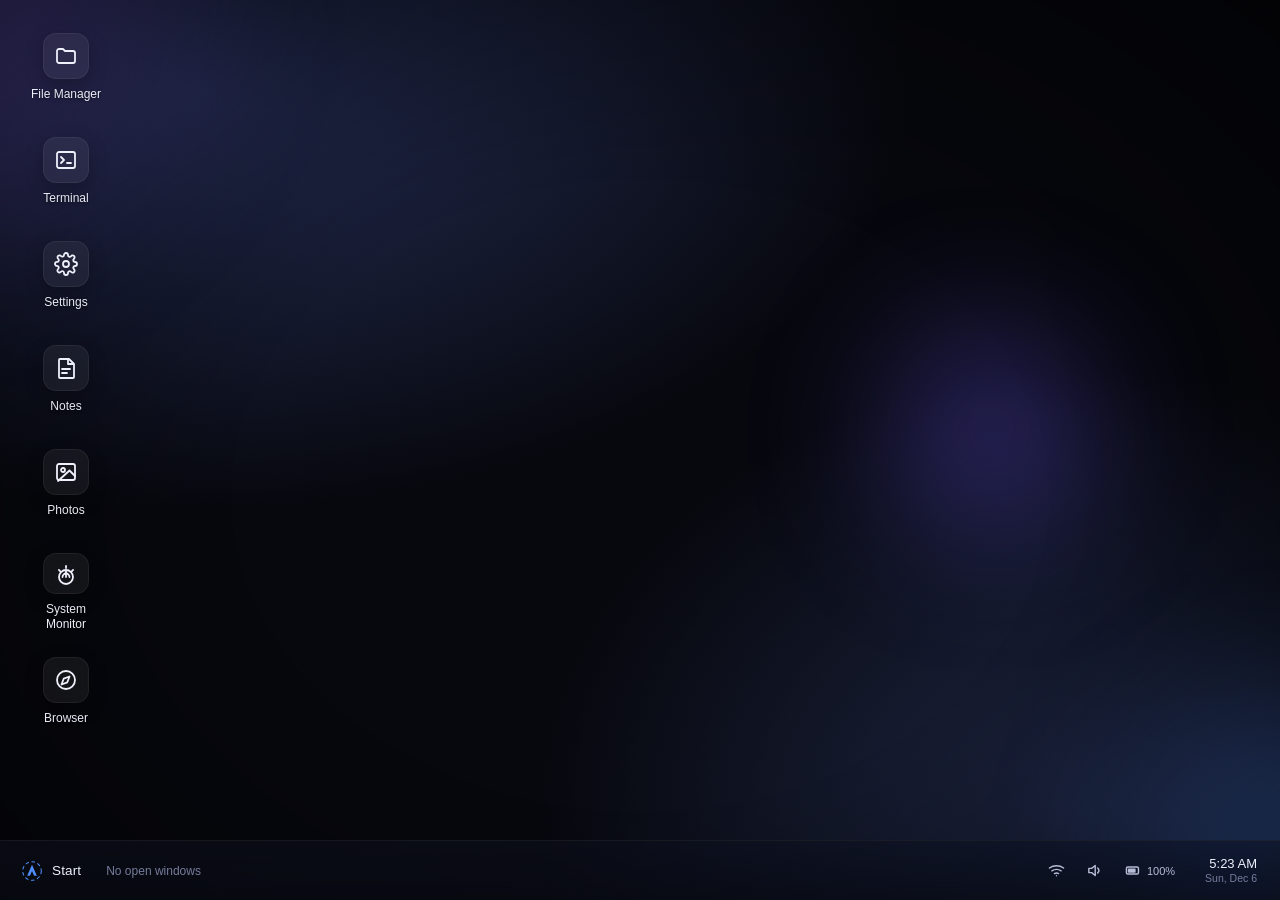
==== index.html @ 853c4dfd "Hoping to put it on git" ====
<!DOCTYPE html>
<html lang="en">
<head>
<meta charset="UTF-8" />
<meta name="viewport" content="width=device-width, initial-scale=1.0, maximum-scale=1, user-scalable=no" />
<title>Aether OS</title>
<link rel="stylesheet" href="style.css" />
</head>
<body>

  <!-- BOOT -->
  <div id="boot-screen" aria-hidden="true">
    <svg class="boot-mark" viewBox="0 0 64 64" fill="none">
      <defs>
        <linearGradient id="bootGrad" x1="0" y1="0" x2="64" y2="64">
          <stop offset="0" stop-color="#4f8dff"/>
          <stop offset="1" stop-color="#8b6bff"/>
        </linearGradient>
      </defs>
      <circle class="boot-ring" cx="32" cy="32" r="27" stroke="url(#bootGrad)" stroke-width="2" stroke-dasharray="8 10" stroke-linecap="round"/>
      <path d="M32 14 L46 46 L38 46 L32 32 L26 46 L18 46 Z" fill="url(#bootGrad)"/>
    </svg>
    <div class="boot-word">Aether OS</div>
    <div class="boot-bar"></div>
  </div>

  <!-- DESKTOP -->
  <main id="desktop" tabindex="-1">
    <div id="wallpaper">
      <div class="wp-layer">
        <div class="orb orb-1"></div>
        <div class="orb orb-2"></div>
        <div class="orb orb-3"></div>
      </div>
      <div class="grain"></div>
      <div class="vignette"></div>
    </div>

    <div id="icons-layer"></div>
    <div id="select-box"></div>
  </main>

  <div id="scrim"></div>

  <!-- CONTEXT MENUS -->
  <div id="menu-desktop" class="context-menu glass-panel" hidden role="menu"></div>
  <div id="menu-icon" class="context-menu glass-panel" hidden role="menu"></div>

  <!-- ABOUT PANEL -->
  <div id="about-panel" class="glass-panel" role="dialog" aria-label="About Aether OS">
    <svg class="about-mark" viewBox="0 0 64 64" fill="none">
      <defs>
        <linearGradient id="aboutGrad" x1="0" y1="0" x2="64" y2="64">
          <stop offset="0" stop-color="#4f8dff"/><stop offset="1" stop-color="#8b6bff"/>
        </linearGradient>
      </defs>
      <circle cx="32" cy="32" r="27" stroke="url(#aboutGrad)" stroke-width="2" stroke-dasharray="8 10" stroke-linecap="round"/>
      <path d="M32 14 L46 46 L38 46 L32 32 L26 46 L18 46 Z" fill="url(#aboutGrad)"/>
    </svg>
    <h2 class="font-display">Aether OS</h2>
    <div class="ver">Phase 1 · Desktop Shell · Build 0.1.0</div>
    <p>A browser-native desktop environment. Everything you see runs locally - no account, no server, no tracking. Your settings live in this browser only.</p>
    <button id="about-close" type="button">Close</button>
  </div>

  <!-- TASKBAR -->
  <footer id="taskbar">
    <button id="start-btn" type="button" aria-haspopup="true">
      <svg class="mark" viewBox="0 0 64 64" fill="none">
        <defs>
          <linearGradient id="startGrad" x1="0" y1="0" x2="64" y2="64">
            <stop offset="0" stop-color="#4f8dff"/><stop offset="1" stop-color="#8b6bff"/>
          </linearGradient>
        </defs>
        <circle cx="32" cy="32" r="27" stroke="url(#startGrad)" stroke-width="3" stroke-dasharray="8 10" stroke-linecap="round"/>
        <path d="M32 14 L46 46 L38 46 L32 32 L26 46 L18 46 Z" fill="url(#startGrad)"/>
      </svg>
      <span>Start</span>
    </button>

    <div id="task-items">
      <span class="task-hint">No open windows</span>
    </div>

    <div id="tray">
      <button class="tray-btn" id="tray-wifi" type="button" title="Network: Connected" aria-label="Network status">
        <svg viewBox="0 0 24 24" fill="none" stroke="currentColor" stroke-width="2" stroke-linecap="round" stroke-linejoin="round"><path d="M2 8.5a17 17 0 0 1 20 0"/><path d="M5.5 12.5a12 12 0 0 1 13 0"/><path d="M9 16.3a7 7 0 0 1 6 0"/><circle cx="12" cy="19.5" r="1" fill="currentColor" stroke="none"/></svg>
      </button>
      <button class="tray-btn" id="tray-volume" type="button" title="Volume" aria-label="Volume" aria-haspopup="true">
        <svg viewBox="0 0 24 24" fill="none" stroke="currentColor" stroke-width="2" stroke-linecap="round" stroke-linejoin="round"><path d="M4 9v6h4l5 4V5L8 9H4Z"/><path d="M16.5 8.5a5 5 0 0 1 0 7"/></svg>
      </button>
      <div class="tray-btn" id="tray-battery" title="Battery" aria-label="Battery status" style="width:auto; gap:3px; padding:0 8px;">
        <svg viewBox="0 0 24 24" fill="none" stroke="currentColor" stroke-width="2" stroke-linecap="round" stroke-linejoin="round"><rect x="2" y="7" width="17" height="10" rx="2"/><path d="M22 10v4" stroke="none" fill="currentColor"/><rect x="4" y="9" width="11" height="6" rx="1" fill="currentColor" stroke="none" id="battery-fill"/></svg>
        <span id="tray-battery-pct"></span>
      </div>
      <button id="clock-btn" type="button" aria-haspopup="true">
        <span id="clock-time">--:--</span>
        <span id="clock-date">--- --</span>
      </button>
    </div>
  </footer>

  <!-- POPOVERS -->
  <div id="volume-popover" class="popover glass-panel" role="dialog" aria-label="Volume">
    <h3>Volume</h3>
    <input type="range" id="volume-range" min="0" max="100" value="70" />
    <div id="volume-val">70%</div>
  </div>

  <div id="calendar-popover" class="popover glass-panel" role="dialog" aria-label="Calendar">
    <div id="cal-month" class="font-display"></div>
    <div id="cal-grid"></div>
  </div>

  <div id="toast-container" aria-live="polite"></div>

<script src="desktop.js" defer></script>
<script src="window-manager.js" defer></script>
<script src="applications.js" defer></script>
<script src="start-menu.js" defer></script>
</body>
</html>
---- style.css ----
/* ==========================================================================
     AETHER OS - DESIGN TOKENS
     Palette: deep space-blue base, violet/blue glass accents.
     Type:    "Space Grotesk"   system chrome (taskbar, clock, headings)
               "Inter"           labels, body, menu text
     ========================================================================== */
  :root{
    --void-950: #06070d;
    --void-900: #0b0e18;
    --void-800: #121726;
    --void-700: #1b2136;
    --glass-fill: rgba(255,255,255,0.06);
    --glass-fill-strong: rgba(255,255,255,0.10);
    --glass-border: rgba(255,255,255,0.10);
    --glass-border-soft: rgba(255,255,255,0.06);

    --accent-violet: #8b6bff;
    --accent-blue: #4f8dff;
    --accent-grad: linear-gradient(135deg, var(--accent-blue), var(--accent-violet));
    --accent-grad-soft: linear-gradient(135deg, rgba(79,141,255,0.35), rgba(139,107,255,0.35));

    --text-hi: #eef0fb;
    --text-mid: #b7bcd6;
    --text-low: #767c9c;

    --danger: #ff6b7a;
    --ok: #5be3a6;

    --radius-sm: 8px;
    --radius-md: 14px;
    --radius-lg: 22px;

    --shadow-window: 0 20px 60px rgba(0,0,0,0.45);
    --shadow-soft: 0 8px 30px rgba(0,0,0,0.35);

    --blur-glass: 22px;

    --ease-out: cubic-bezier(.16,1,.3,1);
    --dur-fast: 140ms;
    --dur-med: 320ms;
    --dur-slow: 700ms;

    --taskbar-h: 60px;
  }

  @media (prefers-reduced-motion: reduce){
    *{ animation-duration: 0.001ms !important; animation-iteration-count: 1 !important; transition-duration: 0.001ms !important; }
  }

  *,*::before,*::after{ box-sizing: border-box; }
  html,body{
    margin:0; padding:0; width:100%; height:100%; overflow:hidden;
    background: var(--void-950);
    font-family: 'Inter', -apple-system, BlinkMacSystemFont, 'Segoe UI', sans-serif;
    color: var(--text-hi);
    -webkit-font-smoothing: antialiased;
  }
  h1,h2,h3,.font-display{ font-family: 'Space Grotesk', 'Inter', sans-serif; letter-spacing: -0.01em; }
  button{ font-family: inherit; }
  ::selection{ background: rgba(139,107,255,0.35); color:#fff; }

  a, button{ -webkit-tap-highlight-color: transparent; }

  /* Focus visibility (accessibility floor) */
  button:focus-visible, [tabindex]:focus-visible, .icon:focus-visible{
    outline: 2px solid var(--accent-blue);
    outline-offset: 2px;
    border-radius: var(--radius-sm);
  }

  /* ==========================================================================
     BOOT SEQUENCE - one orchestrated entrance, plays once per load
     ========================================================================== */
  #boot-screen{
    position:fixed; inset:0; z-index:9999;
    background: radial-gradient(ellipse at 50% 40%, #10152a 0%, #06070d 70%);
    display:flex; flex-direction:column; align-items:center; justify-content:center;
    gap:22px;
    animation: boot-fade 900ms var(--ease-out) 1900ms forwards;
  }
  @keyframes boot-fade{ to{ opacity:0; visibility:hidden; pointer-events:none; } }

  .boot-mark{ width:74px; height:74px; opacity:0; transform: scale(.85);
    animation: boot-mark-in 900ms var(--ease-out) 150ms forwards; }
  @keyframes boot-mark-in{ to{ opacity:1; transform:scale(1); } }

  .boot-ring{ transform-origin:50% 50%; animation: boot-spin 1600ms linear infinite; opacity:.85; }
  @keyframes boot-spin{ to{ transform:rotate(360deg);} }

  .boot-word{
    font-family:'Space Grotesk',sans-serif; font-size:15px; letter-spacing:0.32em;
    color: var(--text-low); text-transform:uppercase;
    opacity:0; animation: boot-word-in 700ms var(--ease-out) 550ms forwards;
  }
  @keyframes boot-word-in{ to{ opacity:1; } }

  .boot-bar{ width:160px; height:2px; border-radius:2px; background: rgba(255,255,255,0.08); overflow:hidden; opacity:0;
    animation: boot-word-in 500ms var(--ease-out) 750ms forwards; }
  .boot-bar::after{ content:''; display:block; height:100%; width:40%; border-radius:2px;
    background: var(--accent-grad); animation: boot-bar-run 1100ms var(--ease-out) 800ms forwards; }
  @keyframes boot-bar-run{ from{ transform: translateX(-100%);} to{ transform: translateX(250%);} }

  /* ==========================================================================
     DESKTOP + WALLPAPER
     ========================================================================== */
  #desktop{
    position:fixed; inset:0; overflow:hidden;
    padding-bottom: var(--taskbar-h);
  }

  #wallpaper{
    position:absolute; inset:0; z-index:0;
    background: var(--wp-base, radial-gradient(1200px 700px at 15% 10%, #1a2140 0%, transparent 60%));
    transition: background 600ms var(--ease-out);
  }
  #wallpaper .wp-layer{ position:absolute; inset:-10%; }
  #wallpaper .orb{
    position:absolute; border-radius:50%; filter: blur(70px); opacity:.55; will-change: transform;
  }
  .orb-1{ width:38vw; height:38vw; top:-8%; left:-6%; background: radial-gradient(circle at 30% 30%, var(--accent-violet), transparent 70%);
    animation: drift-a 26s ease-in-out infinite alternate; }
  .orb-2{ width:32vw; height:32vw; bottom:-10%; right:-5%; background: radial-gradient(circle at 60% 40%, var(--accent-blue), transparent 70%);
    animation: drift-b 32s ease-in-out infinite alternate; }
  .orb-3{ width:22vw; height:22vw; top:35%; right:18%; background: radial-gradient(circle at 50% 50%, #6f5cff, transparent 70%);
    opacity:.35; animation: drift-c 24s ease-in-out infinite alternate; }
  @keyframes drift-a{ from{ transform: translate(0,0);} to{ transform: translate(4%, 6%);} }
  @keyframes drift-b{ from{ transform: translate(0,0);} to{ transform: translate(-5%, -4%);} }
  @keyframes drift-c{ from{ transform: translate(0,0) scale(1);} to{ transform: translate(-3%, 5%) scale(1.08);} }

  #wallpaper .grain{
    position:absolute; inset:0; opacity:.05; mix-blend-mode: overlay; pointer-events:none;
    background-image: url("data:image/svg+xml;utf8,<svg xmlns='http://www.w3.org/2000/svg' width='120' height='120'><filter id='n'><feTurbulence type='fractalNoise' baseFrequency='0.9' numOctaves='2' stitchTiles='stitch'/></filter><rect width='100%25' height='100%25' filter='url(%23n)'/></svg>");
  }
  #wallpaper .vignette{ position:absolute; inset:0; background: radial-gradient(ellipse at 50% 55%, transparent 45%, rgba(0,0,0,0.55) 100%); }

  /* ==========================================================================
     DESKTOP ICONS
     ========================================================================== */
  #icons-layer{
    position:absolute; inset:0; z-index:1;
    padding: 22px;
  }
  .icon{
    position:absolute;
    width:88px; height:96px;
    display:flex; flex-direction:column; align-items:center; gap:8px;
    padding:10px 6px 8px;
    border-radius: var(--radius-md);
    border:1px solid transparent;
    background: transparent;
    cursor:default;
    user-select:none;
    -webkit-user-select:none;
    touch-action:none;
    color: var(--text-hi);
  }
  .icon:hover{ background: rgba(255,255,255,0.045); }
  .icon.selected{ background: rgba(120,140,255,0.14); border-color: rgba(140,150,255,0.30); }
  .icon.dragging{ z-index:5; background: rgba(120,140,255,0.16); }

  .icon-glyph{
    width:46px; height:46px; border-radius: 13px;
    display:flex; align-items:center; justify-content:center;
    background: var(--glass-fill);
    border:1px solid var(--glass-border-soft);
    backdrop-filter: blur(8px);
    box-shadow: 0 6px 18px rgba(0,0,0,0.25);
    transition: transform var(--dur-fast) var(--ease-out);
  }
  .icon:active .icon-glyph{ transform: scale(0.94); }
  .icon-glyph svg{ width:24px; height:24px; stroke: var(--text-hi); }

  .icon-label{
    font-size:12px; line-height:1.25; text-align:center;
    color: var(--text-hi);
    text-shadow: 0 1px 3px rgba(0,0,0,0.6);
    max-width:82px;
    display:-webkit-box; -webkit-line-clamp:2; line-clamp:2; -webkit-box-orient:vertical; overflow:hidden;
  }

  /* marquee selection box */
  #select-box{
    position:absolute; z-index:2; display:none;
    border:1px solid rgba(139,107,255,0.6);
    background: rgba(139,107,255,0.12);
    border-radius:3px;
  }

  /* ==========================================================================
     GLASS PANEL (shared: context menus, about panel, popovers)
     ========================================================================== */
  .glass-panel{
    background: linear-gradient(180deg, rgba(24,28,46,0.78), rgba(15,18,32,0.78));
    backdrop-filter: blur(var(--blur-glass)) saturate(140%);
    -webkit-backdrop-filter: blur(var(--blur-glass)) saturate(140%);
    border:1px solid var(--glass-border);
    box-shadow: var(--shadow-soft);
    border-radius: var(--radius-md);
  }

  .context-menu{
    position:fixed; z-index:50;
    min-width:220px;
    padding:6px;
    transform-origin: top left;
    animation: menu-in var(--dur-fast) var(--ease-out);
  }
  @keyframes menu-in{ from{ opacity:0; transform: scale(0.96) translateY(-4px);} to{ opacity:1; transform:none; } }
  .menu-item{
    display:flex; align-items:center; gap:10px;
    width:100%; text-align:left;
    padding:9px 10px; border-radius: var(--radius-sm);
    background:none; border:none; color: var(--text-hi);
    font-size:13.5px; cursor:default;
  }
  .menu-item:hover, .menu-item:focus-visible{ background: var(--glass-fill-strong); outline:none; }
  .menu-item svg{ width:16px; height:16px; stroke: var(--text-mid); flex-shrink:0; }
  .menu-item .kbd{ margin-left:auto; font-size:11px; color: var(--text-low); }
  .menu-sep{ height:1px; margin:6px 4px; background: var(--glass-border-soft); }
  .menu-item[disabled]{ opacity:.4; }

  .swatch-row{ display:flex; gap:8px; padding:8px 10px 4px; }
  .swatch{ width:26px; height:26px; border-radius:9px; border:1.5px solid rgba(255,255,255,0.18); cursor:default; }
  .swatch.active{ border-color:#fff; box-shadow: 0 0 0 2px rgba(255,255,255,0.15); }

  /* ==========================================================================
     ABOUT PANEL
     ========================================================================== */
  #about-panel{
    position:fixed; z-index:60; left:50%; top:50%;
    transform: translate(-50%,-50%) scale(0.96); opacity:0; pointer-events:none;
    width:340px; padding:28px 24px 22px; text-align:center;
    transition: opacity var(--dur-med) var(--ease-out), transform var(--dur-med) var(--ease-out);
  }
  #about-panel.open{ opacity:1; transform:translate(-50%,-50%) scale(1); pointer-events:auto; }
  #about-panel .about-mark{ width:52px; height:52px; margin:0 auto 14px; }
  #about-panel h2{ margin:0 0 4px; font-size:19px; }
  #about-panel .ver{ font-size:12px; color: var(--text-low); margin-bottom:16px; }
  #about-panel p{ font-size:12.5px; color: var(--text-mid); line-height:1.6; margin:0 0 18px; }
  #about-panel button{
    border:1px solid var(--glass-border); background: var(--glass-fill);
    color: var(--text-hi); padding:9px 18px; border-radius:10px; font-size:13px; cursor:default;
  }
  #about-panel button:hover{ background: var(--glass-fill-strong); }
  #scrim{ position:fixed; inset:0; z-index:55; background: rgba(4,5,10,0.4); opacity:0; pointer-events:none; transition: opacity var(--dur-med) var(--ease-out); }
  #scrim.open{ opacity:1; pointer-events:auto; }

  /* ==========================================================================
     TASKBAR
     ========================================================================== */
  #taskbar{
    position:fixed; left:0; right:0; bottom:0; height: var(--taskbar-h);
    z-index:40;
    display:flex; align-items:center; justify-content:space-between;
    padding: 0 10px;
    background: linear-gradient(180deg, rgba(14,17,29,0.55), rgba(9,11,19,0.72));
    backdrop-filter: blur(24px) saturate(150%);
    -webkit-backdrop-filter: blur(24px) saturate(150%);
    border-top:1px solid var(--glass-border-soft);
  }

  #start-btn{
    display:flex; align-items:center; gap:9px;
    height:42px; padding:0 16px 0 10px;
    border-radius: 12px; border:1px solid transparent;
    background:none; color: var(--text-hi); cursor:default;
    transition: background var(--dur-fast) var(--ease-out), border-color var(--dur-fast) var(--ease-out);
  }
  #start-btn:hover{ background: var(--glass-fill); border-color: var(--glass-border-soft); }
  #start-btn.active{ background: var(--glass-fill-strong); border-color: var(--glass-border); }
  #start-btn .mark{ width:22px; height:22px; }
  #start-btn span{ font-family:'Space Grotesk',sans-serif; font-size:13.5px; letter-spacing:0.01em; }

  #task-items{ flex:1; display:flex; align-items:center; gap:6px; height:100%; padding-left:8px; }
  .task-hint{ font-size:12px; color: var(--text-low); }

  #tray{ display:flex; align-items:center; gap:4px; }
  .tray-btn{
    display:flex; align-items:center; justify-content:center;
    width:34px; height:34px; border-radius:10px;
    background:none; border:1px solid transparent; color: var(--text-mid); cursor:default;
  }
  .tray-btn:hover{ background: var(--glass-fill); border-color: var(--glass-border-soft); color: var(--text-hi); }
  .tray-btn svg{ width:17px; height:17px; }
  #tray-battery-pct{ font-size:11px; color: var(--text-mid); margin-left:2px; }

  #clock-btn{
    display:flex; flex-direction:column; align-items:flex-end; justify-content:center;
    padding:4px 12px; border-radius:10px; background:none; border:1px solid transparent;
    color: var(--text-hi); cursor:default; line-height:1.25; margin-left:4px;
  }
  #clock-btn:hover{ background: var(--glass-fill); border-color: var(--glass-border-soft); }
  #clock-time{ font-family:'Space Grotesk',sans-serif; font-size:13px; font-variant-numeric: tabular-nums; }
  #clock-date{ font-size:10.5px; color: var(--text-low); }

  /* ==========================================================================
     POPOVERS (volume / calendar)
     ========================================================================== */
  .popover{
    position:fixed; z-index:50; padding:16px; width:240px;
    opacity:0; transform: translateY(6px) scale(0.98); pointer-events:none;
    transition: opacity var(--dur-fast) var(--ease-out), transform var(--dur-fast) var(--ease-out);
  }
  .popover.open{ opacity:1; transform:none; pointer-events:auto; }
  .popover h3{ margin:0 0 12px; font-size:12.5px; color: var(--text-mid); font-weight:600; }

  #volume-popover input[type=range]{
    width:100%; appearance:none; height:4px; border-radius:3px;
    background: rgba(255,255,255,0.12); outline:none;
  }
  #volume-popover input[type=range]::-webkit-slider-thumb{
    appearance:none; width:14px; height:14px; border-radius:50%;
    background: var(--accent-grad); cursor:default; box-shadow:0 2px 6px rgba(0,0,0,0.4);
  }
  #volume-val{ font-size:11px; color: var(--text-low); margin-top:8px; text-align:right; }

  #calendar-popover{ width:260px; text-align:center; }
  #cal-month{ font-family:'Space Grotesk',sans-serif; font-size:13.5px; margin-bottom:10px; }
  #cal-grid{ display:grid; grid-template-columns: repeat(7,1fr); gap:4px; font-size:11px; color: var(--text-mid); }
  #cal-grid .dow{ color: var(--text-low); font-size:10px; padding-bottom:4px; }
  #cal-grid .day{ padding:5px 0; border-radius:6px; }
  #cal-grid .day.today{ background: var(--accent-grad); color:#fff; font-weight:600; }
  #cal-grid .day.pad{ opacity:0; }

  /* ==========================================================================
     TOASTS
     ========================================================================== */
  #toast-container{
    position:fixed; right:16px; bottom: calc(var(--taskbar-h) + 14px); z-index:80;
    display:flex; flex-direction:column; gap:8px; align-items:flex-end;
    pointer-events:none;
  }
  .toast{
    display:flex; align-items:center; gap:10px;
    padding:12px 14px; max-width:300px;
    background: linear-gradient(180deg, rgba(24,28,46,0.9), rgba(15,18,32,0.9));
    border:1px solid var(--glass-border); border-radius:12px;
    box-shadow: var(--shadow-soft);
    backdrop-filter: blur(16px);
    font-size:12.5px; color: var(--text-hi);
    animation: toast-in 260ms var(--ease-out);
  }
  .toast.leaving{ animation: toast-out 220ms var(--ease-out) forwards; }
  @keyframes toast-in{ from{ opacity:0; transform: translateX(16px);} to{ opacity:1; transform:none; } }
  @keyframes toast-out{ to{ opacity:0; transform: translateX(16px) scale(0.98);} }
  .toast .dot{ width:7px; height:7px; border-radius:50%; background: var(--accent-grad); flex-shrink:0; }

  /* Utility */
  [hidden]{ display:none !important; }

/* Phase 2: one isolated stacking context keeps windows below desktop overlays. */
#windows-layer { position:fixed; inset:0 0 var(--taskbar-h); z-index:10; pointer-events:none; }
.os-window { position:absolute; display:flex; flex-direction:column; pointer-events:auto; border:1px solid var(--glass-border); border-radius:var(--radius-md); background:linear-gradient(150deg,rgba(25,30,50,.96),rgba(12,16,29,.96)); box-shadow:var(--shadow-window); overflow:hidden; }
.os-window.focused { border-color:rgba(139,107,255,.55); box-shadow:0 24px 70px #0008,0 0 0 1px #8b6bff12; }
.os-window.maximized { border-radius:0; }
.window-titlebar { display:flex; align-items:center; flex-shrink:0; height:44px; padding-left:16px; background:rgba(255,255,255,.025); border-bottom:1px solid var(--glass-border-soft); user-select:none; touch-action:none; }
.window-title { flex:1; min-width:0; overflow:hidden; text-overflow:ellipsis; white-space:nowrap; font-size:13px; color:var(--text-mid); }
.focused .window-title { color:var(--text-hi); }
.window-controls { display:flex; align-self:stretch; padding:5px; gap:3px; }
.window-control { display:grid; place-items:center; width:34px; border:0; border-radius:7px; background:transparent; color:var(--text-mid); cursor:pointer; transition:background 140ms,color 140ms; }
.window-control:hover { background:var(--glass-fill-strong); color:var(--text-hi); }
.window-control.close:hover { background:#bb4055; color:white; }
.window-control svg { width:16px; height:16px; }
.window-content { flex:1; min-height:0; overflow:auto; padding:24px; }
.window-placeholder { margin:0; color:var(--text-low); font-size:14px; line-height:1.6; }
.resize-handle { position:absolute; touch-action:none; }
.resize-handle.n,.resize-handle.s { left:9px; right:9px; height:5px; cursor:ns-resize; }
.resize-handle.n { top:0; } .resize-handle.s { bottom:0; }
.resize-handle.e,.resize-handle.w { top:9px; bottom:9px; width:5px; cursor:ew-resize; }
.resize-handle.e { right:0; } .resize-handle.w { left:0; }
.resize-handle.ne,.resize-handle.nw,.resize-handle.se,.resize-handle.sw { width:9px; height:9px; }
.resize-handle.ne { top:0; right:0; cursor:nesw-resize; }
.resize-handle.nw { top:0; left:0; cursor:nwse-resize; }
.resize-handle.se { bottom:0; right:0; cursor:nwse-resize; }
.resize-handle.sw { bottom:0; left:0; cursor:nesw-resize; }
.maximized .resize-handle { display:none; }
.interacting,.interacting * { user-select:none!important; }
.interacting .window-content { pointer-events:none; }
#task-items { min-width:0; overflow-x:auto; scrollbar-width:thin; }
.window-task { flex:0 0 auto; max-width:180px; height:40px; padding:0 14px; color:var(--text-mid); border:1px solid transparent; border-radius:9px; background:var(--glass-fill); text-overflow:ellipsis; overflow:hidden; white-space:nowrap; font-size:12px; cursor:pointer; }
.window-task:hover { background:var(--glass-fill-strong); }
.window-task.active { color:var(--text-hi); border-color:#8b6bff55; background:#8b6bff22; box-shadow:inset 0 -2px var(--accent-violet); }
.window-task.minimized { opacity:.6; }
#tray,#start-btn { flex-shrink:0; }
#tray-battery { width:auto; gap:3px; padding:0 8px; }
@media(max-width:540px) { #start-btn { padding:0 8px; } #start-btn span,#tray-battery { display:none; } #clock-btn { padding:4px; } .window-task { max-width:120px; } }
/* Phase 3: Start Menu and application placeholders */
.sr-only { position:absolute; width:1px; height:1px; padding:0; overflow:hidden; clip:rect(0,0,0,0); white-space:nowrap; }
#start-menu { position:fixed; left:10px; bottom:calc(var(--taskbar-h) + 10px); z-index:50; width:min(440px,calc(100vw - 20px)); max-height:calc(100dvh - var(--taskbar-h) - 24px); display:flex; flex-direction:column; padding:18px; opacity:0; visibility:hidden; transform:translateY(10px) scale(.985); transform-origin:bottom left; transition:opacity 160ms ease,transform 160ms ease,visibility 160ms; background:linear-gradient(160deg,rgba(27,32,54,.97),rgba(13,17,30,.97)); }
#start-menu.open { opacity:1; visibility:visible; transform:none; }
.start-profile { display:flex; align-items:center; gap:11px; margin-bottom:16px; }
.profile-mark { display:grid; place-items:center; width:38px; height:38px; border:1px solid #8b6bff55; border-radius:12px; background:var(--accent-grad-soft); }
.start-profile strong { display:block; font-size:14px; font-weight:500; }
.start-profile div>span { display:block; margin-top:3px; color:var(--text-low); font-size:12px; }
.start-search input { width:100%; border:1px solid var(--glass-border); background:#06070d66; border-radius:10px; padding:11px 13px; color:var(--text-hi); font:inherit; font-size:14px; outline-offset:2px; }
.start-search input:focus { outline:2px solid var(--accent-blue); }
.start-scroll { overflow:auto; min-height:0; margin-top:6px; padding:2px; scrollbar-width:thin; }
#start-menu h2 { font-size:12px; font-weight:500; color:var(--text-mid); margin:16px 6px 8px; }
.start-app-row { display:flex; align-items:center; border-radius:9px; }
.start-app-row:hover { background:var(--glass-fill); }
.start-app { display:flex; align-items:center; gap:12px; flex:1; min-width:0; padding:10px; border:0; border-radius:9px; background:none; color:var(--text-hi); text-align:left; font-size:14px; cursor:pointer; }
.start-app svg,.start-pin svg { width:20px; height:20px; flex-shrink:0; }
.start-app svg { color:#b7a8ff; }
.start-app span { overflow:hidden; text-overflow:ellipsis; }
.start-pin { padding:8px; margin-right:4px; border:0; border-radius:8px; background:transparent; color:var(--text-low); cursor:pointer; }
.start-pin[aria-pressed=true] { color:#c3b5ff; background:#8b6bff1c; }
.pinned-grid { display:grid; grid-template-columns:repeat(3,minmax(0,1fr)); gap:4px; }
.pinned-grid .start-app { flex-direction:column; gap:8px; font-size:12px; text-align:center; min-height:76px; }
.start-empty { font-size:12px; color:var(--text-low); margin:8px 6px; }
.pinned-grid .start-empty { grid-column:1/-1; }
.start-system { display:flex; flex-shrink:0; gap:6px; padding-top:12px; margin-top:10px; border-top:1px solid var(--glass-border); }
.start-system button,#power-screen button { flex:1; border:1px solid var(--glass-border); background:var(--glass-fill); color:var(--text-mid); border-radius:8px; padding:9px 6px; font-size:12px; cursor:pointer; }
.start-system button:hover,#power-screen button:hover { background:var(--glass-fill-strong); color:var(--text-hi); }
.app-placeholder { height:100%; min-height:140px; display:flex; flex-direction:column; justify-content:center; align-items:center; text-align:center; }
.app-placeholder-icon svg { width:36px; height:36px; color:var(--accent-violet); }
.app-placeholder h2 { font-size:18px; font-weight:500; margin:16px 0 8px; }
.app-placeholder p { font-size:14px; color:var(--text-low); margin:0; }
#power-screen { position:fixed; inset:0; z-index:10000; display:flex; flex-direction:column; align-items:center; justify-content:center; background:radial-gradient(ellipse at center,#161b33,#06070d); }
#power-screen h1 { font-size:24px; font-weight:500; }
#power-screen p { color:var(--text-mid); font-size:14px; }
#power-screen button { flex:none; margin-top:16px; padding:12px 24px; }
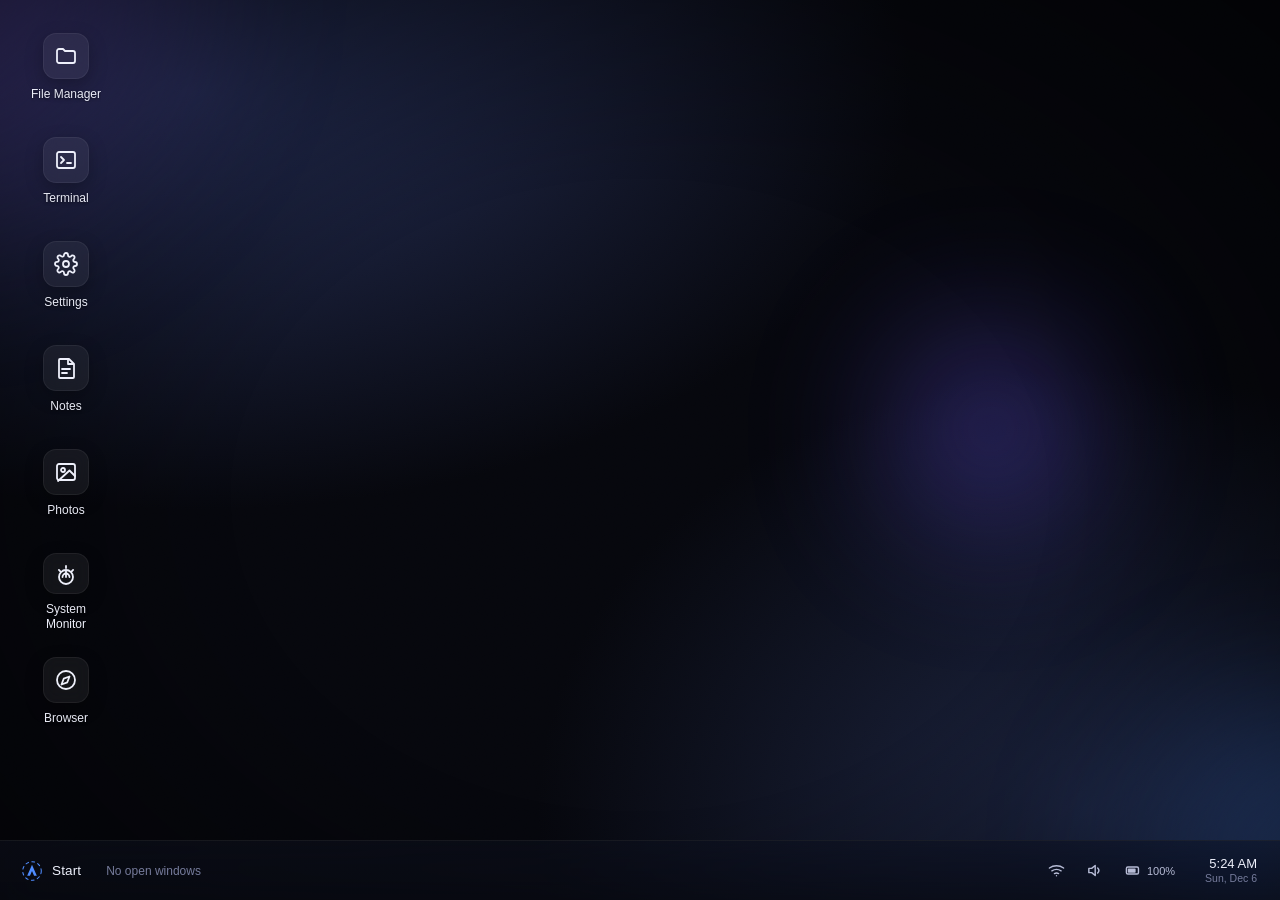
==== commit 266b80e1: "added virtual filesystem and local storage Added the Aether OS virtual filesystem. The File Manager " ====
--- a/index.html
+++ b/index.html
@@ -114,8 +114,11 @@
 
   <div id="toast-container" aria-live="polite"></div>
 
+<script src="storage.js" defer></script>
 <script src="desktop.js" defer></script>
 <script src="window-manager.js" defer></script>
+<script src="storage-settings.js" defer></script>
+<script src="file-manager.js" defer></script>
 <script src="applications.js" defer></script>
 <script src="start-menu.js" defer></script>
 </body>
--- a/style.css
+++ b/style.css
@@ -419,3 +419,55 @@
 #power-screen h1 { font-size:24px; font-weight:500; }
 #power-screen p { color:var(--text-mid); font-size:14px; }
 #power-screen button { flex:none; margin-top:16px; padding:12px 24px; }
+/* Phase 4 workspace surfaces */
+:root[data-theme=blue] { --accent-violet:#4f8dff; }
+.file-manager,.storage-settings { color:var(--text-hi); font-size:13px; }
+.file-manager { height:100%; display:flex; flex-direction:column; gap:8px; min-height:0; }
+.file-manager button,.file-manager input,.file-manager select,.storage-settings button,.storage-settings select,.import-label { font:inherit; color:var(--text-hi); background:#ffffff09; border:1px solid var(--glass-border); border-radius:7px; padding:7px 9px; }
+.file-manager button,.storage-settings button { cursor:pointer; }
+.file-manager button:hover,.storage-settings button:hover { background:#8b6bff25; }
+.file-manager button:disabled { opacity:.35; cursor:default; }
+.file-manager input:focus,.file-manager textarea:focus,.file-manager select:focus { outline:2px solid var(--accent-blue); outline-offset:1px; }
+.file-manager select option,.storage-settings select option { background:#171c30; }
+.fm-navigation,.fm-toolbar,.fm-create,.fm-actions,.fm-editor-heading { display:flex; gap:6px; align-items:center; flex-wrap:wrap; }
+.fm-navigation { flex-wrap:nowrap; }
+.fm-crumbs { display:flex; gap:3px; overflow:auto; min-width:0; }
+.fm-crumbs button { white-space:nowrap; }
+.fm-crumbs button+button::before { content:'› '; color:var(--text-low); }
+.fm-search,.fm-name { min-width:110px; flex:1; }
+.fm-sort { max-width:170px; }
+.fm-destination { max-width:160px; min-width:80px; }
+.fm-actions { gap:4px; }
+.fm-actions button { padding:5px 7px; }
+.fm-message { margin:0; color:#c7b9ff; min-height:16px; font-size:12px; }
+.fm-list { flex:1; min-height:90px; overflow:auto; display:grid; grid-template-columns:repeat(auto-fill,minmax(108px,1fr)); align-content:start; gap:6px; padding:4px; border:1px solid var(--glass-border-soft); border-radius:9px; }
+.fm-item { display:flex; flex-direction:column; align-items:center; justify-content:center; gap:6px; min-height:86px; min-width:0; background:transparent!important; border-color:transparent!important; }
+.fm-item.selected { border-color:#8b6bff99!important; background:#8b6bff22!important; }
+.fm-item svg { width:27px; height:27px; flex-shrink:0; color:#bcaaff; }
+.fm-item span { max-width:100%; overflow-wrap:anywhere; }
+.fm-item small { color:var(--text-low); font-size:11px; }
+.fm-list.list-view { display:flex; flex-direction:column; gap:2px; }
+.list-view .fm-item { flex-direction:row; min-height:40px; justify-content:flex-start; text-align:left; }
+.list-view .fm-item span { flex:1; }
+.list-view .fm-item svg { width:20px; height:20px; }
+.fm-empty { grid-column:1/-1; padding:15px; color:var(--text-low); }
+.fm-footer { display:flex; flex-direction:column; gap:5px; font-size:11px; line-height:1.4; color:var(--text-mid); }
+.fm-usage { color:var(--text-low); }
+.fm-editor { flex:1; min-height:180px; display:flex; flex-direction:column; gap:6px; }
+.fm-editor-heading strong { flex:1; overflow:hidden; text-overflow:ellipsis; }
+.fm-editor textarea { flex:1; min-height:100px; width:100%; resize:none; background:#070a1488; border:1px solid var(--glass-border); border-radius:7px; color:var(--text-hi); padding:12px; font:13px/1.6 Consolas,monospace; }
+.fm-draft { color:var(--text-mid); font-size:11px; }
+.os-window:has(.file-manager) .window-content { padding:12px; overflow:auto; }
+.storage-settings { max-width:700px; margin:auto; line-height:1.6; }
+.storage-settings h2 { margin:0 0 8px; font-size:21px; }
+.storage-settings h3 { margin:24px 0 8px; font-size:15px; }
+.storage-settings p { color:var(--text-mid); }
+.storage-summary { padding:12px 16px; border:1px solid var(--glass-border); border-radius:10px; background:#8b6bff0e; }
+.storage-summary p { margin:4px 0; }
+.settings-row { display:flex; gap:10px; flex-wrap:wrap; align-items:center; }
+.import-label { display:flex; flex-direction:column; gap:6px; }
+.import-data { font-size:12px; max-width:245px; }
+.storage-settings .danger { border-color:#ff6b7a66; color:#ff9ca6; }
+.storage-message { color:#c7b9ff!important; }
+
+.os-window:has(.file-manager),.os-window:has(.storage-settings) { backdrop-filter:blur(18px); }
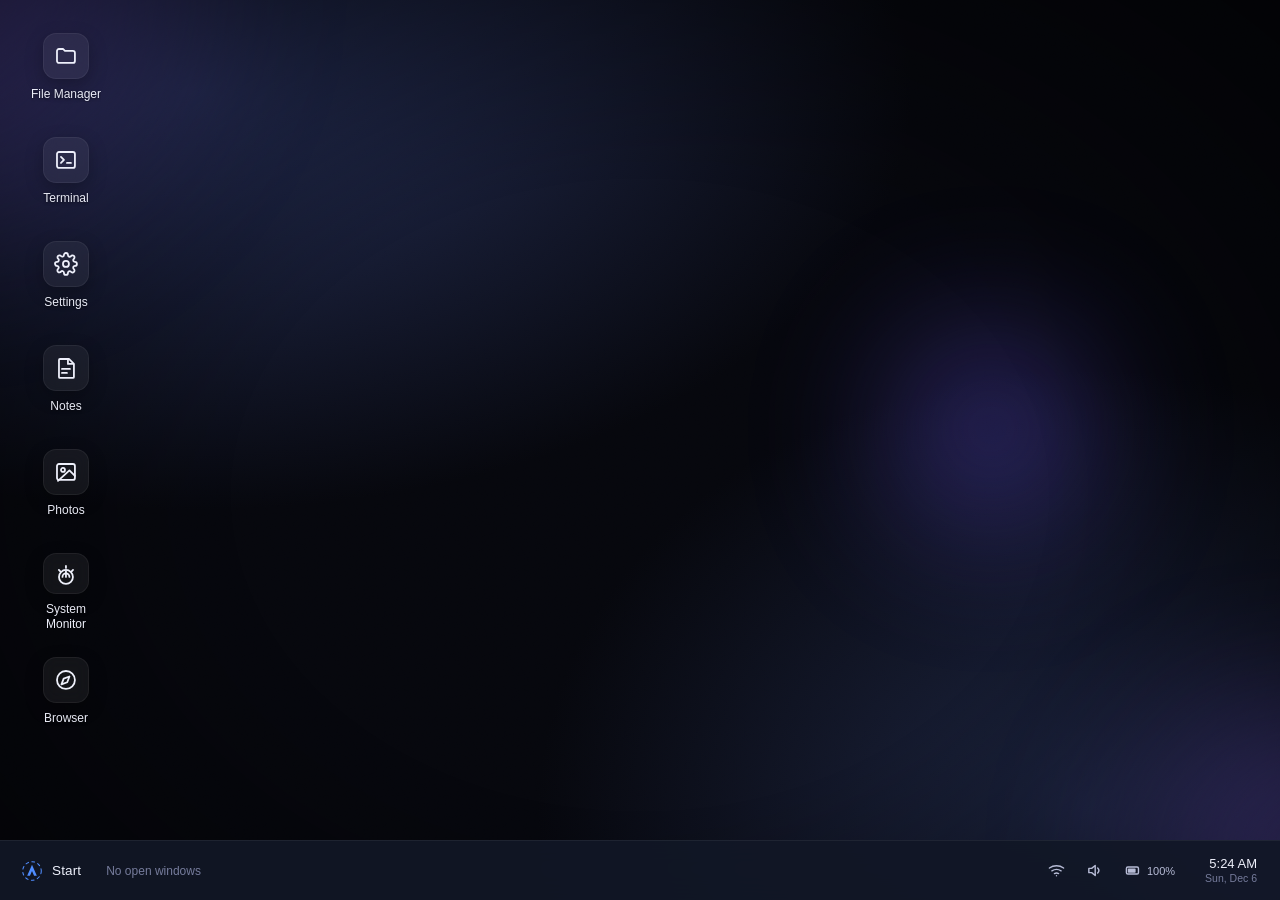
==== commit 069bda37: "added settings terminal and notes Added the Settings, Terminal, and Notes applications to Aether OS." ====
--- a/index.html
+++ b/index.html
@@ -119,6 +119,9 @@
 <script src="window-manager.js" defer></script>
 <script src="storage-settings.js" defer></script>
 <script src="file-manager.js" defer></script>
+<script src="settings.js" defer></script>
+<script src="terminal.js" defer></script>
+<script src="notes.js" defer></script>
 <script src="applications.js" defer></script>
 <script src="start-menu.js" defer></script>
 </body>
--- a/style.css
+++ b/style.css
@@ -471,3 +471,70 @@
 .storage-message { color:#c7b9ff!important; }
 
 .os-window:has(.file-manager),.os-window:has(.storage-settings) { backdrop-filter:blur(18px); }
+/* Phase 5: adaptive chrome, Settings, Terminal, and Notes */
+:root { --ui-scale:1; --surface-alpha:.92; --surface-blur:18px; --desktop-icon-size:46px; --surface-rgb:18,23,39; }
+.os-window,#start-menu,.popover,.context-menu,#taskbar { background:rgba(var(--surface-rgb),var(--surface-alpha)); backdrop-filter:blur(var(--surface-blur)); -webkit-backdrop-filter:blur(var(--surface-blur)); }
+.os-window:has(.file-manager),.os-window:has(.storage-settings) { backdrop-filter:blur(var(--surface-blur)); }
+.window-titlebar { height:calc(44px * var(--ui-scale)); }
+.window-title,.window-task,.menu-item { font-size:calc(13px * var(--ui-scale)); }
+.window-control { width:calc(34px * var(--ui-scale)); }
+.icon-glyph { width:var(--desktop-icon-size); height:var(--desktop-icon-size); }
+.icon-glyph svg { width:calc(var(--desktop-icon-size) * .52); height:calc(var(--desktop-icon-size) * .52); }
+.icon { width:calc(var(--desktop-icon-size) + 42px); height:calc(var(--desktop-icon-size) + 50px); }
+.icon-label { font-size:calc(12px * var(--ui-scale)); }
+[data-task-labels=false] .window-task { width:42px; max-width:42px; text-overflow:clip; font-size:0; padding:0; }
+[data-task-labels=false] .window-task::before { content:'▣'; font-size:20px; }
+[data-motion=off] *,[data-motion=off] *::before,[data-motion=off] *::after { animation:none!important; transition:none!important; }
+[data-motion=off] #boot-screen { display:none; }
+[data-mode=light] { --surface-rgb:240,243,252; --text-hi:#20263b; --text-mid:#48516d; --text-low:#626d89; --glass-border:rgba(25,35,65,.18); --glass-border-soft:rgba(25,35,65,.10); --glass-fill:rgba(30,40,70,.05); --glass-fill-strong:rgba(30,40,70,.10); }
+[data-mode=light] #wallpaper::after { content:''; position:absolute; inset:0; background:#e8edf6e8; }
+[data-mode=light] .icon-label { text-shadow:none; }
+[data-mode=light] input,[data-mode=light] textarea,[data-mode=light] select,[data-mode=light] select option { color:var(--text-hi)!important; background:#ffffffd0!important; }
+[data-mode=light] .glass-panel { background:rgba(var(--surface-rgb),var(--surface-alpha)); }
+[data-mode=light] .window-control.close:hover { color:white; }
+[data-mode=light] .toast { background:#eff3fc; }
+.preferences-panel { margin-bottom:32px; }
+.preference-row { display:grid; grid-template-columns:minmax(130px,1fr) minmax(80px,180px) 45px; align-items:center; gap:10px; padding:10px 0; border-bottom:1px solid var(--glass-border-soft); }
+.preference-row input[type=range] { width:100%; accent-color:var(--accent-violet); }
+.preference-row input[type=color] { width:100%; height:32px; padding:2px; border:1px solid var(--glass-border); border-radius:6px; background:transparent; }
+.preference-row input[type=checkbox] { justify-self:end; width:18px; height:18px; accent-color:var(--accent-violet); }
+.preference-row output { color:var(--text-low); font-size:11px; }
+.storage-settings,.file-manager,.notes-app { font-size:calc(13px * var(--ui-scale)); }
+.storage-settings h3 { font-size:calc(15px * var(--ui-scale)); }
+.terminal-app { display:flex; flex-direction:column; height:100%; min-height:150px; font:calc(13px * var(--ui-scale))/1.6 Consolas,monospace; }
+.terminal-output { flex:1; min-height:0; overflow:auto; }
+.terminal-output pre { font:inherit; white-space:pre-wrap; overflow-wrap:anywhere; margin:0 0 5px; }
+.terminal-form { display:flex; flex-wrap:wrap; align-items:center; gap:8px; padding-top:12px; border-top:1px solid var(--glass-border); }
+.terminal-prompt { color:var(--accent-violet); overflow-wrap:anywhere; }
+.terminal-form input { flex:1; min-width:100px; font:inherit; color:var(--text-hi); border:0; border-bottom:1px solid var(--glass-border); background:transparent; padding:6px; }
+.terminal-form button,.notes-app button { background:var(--glass-fill); border:1px solid var(--glass-border); color:var(--text-hi); border-radius:7px; padding:7px 10px; font:inherit; cursor:pointer; }
+.notes-app { display:flex; gap:14px; height:100%; min-height:250px; }
+.notes-sidebar { width:220px; min-width:150px; display:flex; flex-direction:column; gap:8px; padding-right:12px; border-right:1px solid var(--glass-border); }
+.notes-app input,.notes-app textarea,.notes-app select { font:inherit; color:var(--text-hi); background:#080c1660; border:1px solid var(--glass-border); border-radius:7px; padding:8px; min-width:0; }
+.notes-app select option { background:#171c30; }
+.notes-create { display:flex; flex-wrap:wrap; gap:5px; }
+.notes-folder-name { width:100%; }
+.notes-editor { flex:1; min-width:0; display:flex; flex-direction:column; gap:10px; }
+.notes-heading { display:flex; gap:6px; flex-wrap:wrap; }
+.notes-title { flex:1; min-width:100px!important; font-weight:600!important; }
+.notes-body { flex:1; width:100%; resize:none; line-height:1.7; min-height:140px; }
+.notes-list { overflow:auto; flex:1; min-height:70px; display:flex; flex-direction:column; gap:5px; }
+.notes-item { text-align:left; overflow-wrap:anywhere; }
+.notes-item[aria-pressed=true] { border-color:var(--accent-violet); background:#8b6bff20; }
+.notes-item small { display:block; margin-top:4px; color:var(--text-low); }
+.notes-status { margin:0; font-size:12px; color:var(--text-mid); }
+.notes-app button:disabled { opacity:.4; cursor:default; }
+.os-window:has(.notes-app) .window-content { container-type:inline-size; }
+@container (max-width:480px) { .notes-app { flex-direction:column; height:auto; }.notes-sidebar{width:100%;max-height:220px;border-right:0;padding-right:0;}.notes-editor{min-height:260px;} }
+.task-glyph { display:inline-flex; vertical-align:middle; margin-right:7px; }
+.task-glyph svg { width:16px; height:16px; }
+[data-task-labels=false] .window-task::before { content:none; }
+[data-task-labels=false] .task-label { display:none; }
+[data-task-labels=false] .task-glyph { margin:0; }
+#clock-time { font-size:calc(13px * var(--ui-scale)); }
+#clock-date { font-size:calc(10.5px * var(--ui-scale)); }
+.os-window.focused { border-color:color-mix(in srgb,var(--accent-violet) 65%,transparent); }
+.window-task.active,.icon.selected,.fm-item.selected,.notes-item[aria-pressed=true] { border-color:var(--accent-violet)!important; background:color-mix(in srgb,var(--accent-violet) 14%,transparent)!important; }
+.start-app svg,.fm-item svg { color:var(--accent-violet); }
+.start-pin[aria-pressed=true] { color:var(--accent-violet); }
+@container (max-width:480px) { .notes-sidebar { max-height:none; }.notes-list { max-height:130px; min-height:50px; flex:none; }.notes-editor { flex:none; min-height:300px; } }
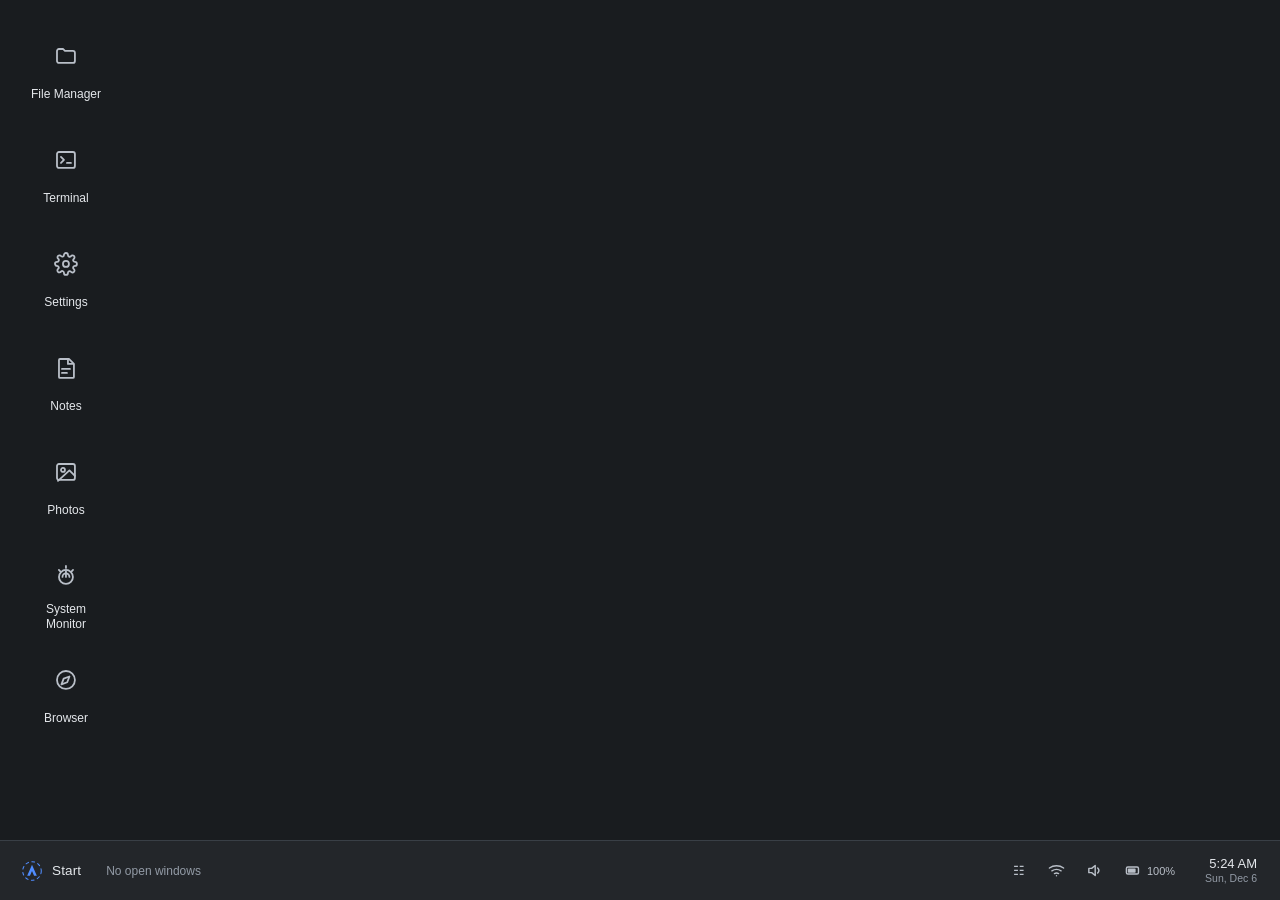
==== commit 71365727: "Updated Ui Maked things more professional" ====
--- a/index.html
+++ b/index.html
@@ -26,16 +26,7 @@
 
   <!-- DESKTOP -->
   <main id="desktop" tabindex="-1">
-    <div id="wallpaper">
-      <div class="wp-layer">
-        <div class="orb orb-1"></div>
-        <div class="orb orb-2"></div>
-        <div class="orb orb-3"></div>
-      </div>
-      <div class="grain"></div>
-      <div class="vignette"></div>
-    </div>
-
+    <div id="wallpaper" aria-hidden="true"></div>
     <div id="icons-layer"></div>
     <div id="select-box"></div>
   </main>
@@ -58,7 +49,7 @@
       <path d="M32 14 L46 46 L38 46 L32 32 L26 46 L18 46 Z" fill="url(#aboutGrad)"/>
     </svg>
     <h2 class="font-display">Aether OS</h2>
-    <div class="ver">Phase 1 · Desktop Shell · Build 0.1.0</div>
+    <div class="ver">Phase 6 · Aether OS · Build 0.6.0</div>
     <p>A browser-native desktop environment. Everything you see runs locally - no account, no server, no tracking. Your settings live in this browser only.</p>
     <button id="about-close" type="button">Close</button>
   </div>
@@ -122,6 +113,10 @@
 <script src="settings.js" defer></script>
 <script src="terminal.js" defer></script>
 <script src="notes.js" defer></script>
+<script src="notifications.js" defer></script>
+<script src="photos.js" defer></script>
+<script src="browser.js" defer></script>
+<script src="system-monitor.js" defer></script>
 <script src="applications.js" defer></script>
 <script src="start-menu.js" defer></script>
 </body>
--- a/style.css
+++ b/style.css
@@ -1,9 +1,3 @@
-/* ==========================================================================
-     AETHER OS - DESIGN TOKENS
-     Palette: deep space-blue base, violet/blue glass accents.
-     Type:    "Space Grotesk"   system chrome (taskbar, clock, headings)
-               "Inter"           labels, body, menu text
-     ========================================================================== */
   :root{
     --void-950: #06070d;
     --void-900: #0b0e18;
@@ -538,3 +532,77 @@
 .start-app svg,.fm-item svg { color:var(--accent-violet); }
 .start-pin[aria-pressed=true] { color:var(--accent-violet); }
 @container (max-width:480px) { .notes-sidebar { max-height:none; }.notes-list { max-height:130px; min-height:50px; flex:none; }.notes-editor { flex:none; min-height:300px; } }
+/* Phase 6 — practical desktop surfaces, inspired by restrained developer tools. */
+:root { --desktop-bg:#191c1f; --surface-rgb:35,38,42; --text-hi:#e4e7eb; --text-mid:#b9bfc8; --text-low:#939ba6; --glass-border:#393f46; --glass-border-soft:#30363d; --radius-sm:4px; --radius-md:6px; --radius-lg:8px; --shadow-window:0 5px 18px #0003; --shadow-soft:0 3px 10px #0002; }
+[data-mode=light] { --desktop-bg:#eef0f2; --surface-rgb:250,251,252; --text-hi:#24292f; --text-mid:#46515d; --text-low:#66717c; --glass-border:#ccd1d6; --glass-border-soft:#dce0e4; }
+html,body { font-family:Segoe UI,Arial,sans-serif; }
+h1,h2,h3,.font-display { font-family:inherit; letter-spacing:0; }
+#wallpaper { background:var(--desktop-bg)!important; transition:none; }
+#wallpaper::after,#wallpaper>* { display:none!important; }
+#boot-screen { display:none!important; }
+.os-window,.glass-panel,#start-menu,#taskbar,.popover,.context-menu { background:rgba(var(--surface-rgb),var(--surface-alpha)); border-color:var(--glass-border); backdrop-filter:blur(var(--surface-blur)); -webkit-backdrop-filter:blur(var(--surface-blur)); border-radius:5px; }
+.os-window { box-shadow:var(--shadow-window); }
+.os-window.focused { border-color:var(--accent-violet); box-shadow:var(--shadow-window); }
+.os-window.maximized,#taskbar { border-radius:0; }
+.window-titlebar { background:var(--glass-fill); }
+.window-control,.window-task,.tray-btn,#clock-btn,#start-btn,.menu-item,.icon,.icon-glyph { border-radius:4px; }
+.icon-glyph { background:transparent; box-shadow:none; backdrop-filter:none; border:0; }
+.icon-glyph svg { stroke:var(--text-mid); }
+.icon-label { text-shadow:none; }
+.window-task { background:transparent; }
+.start-profile .profile-mark { background:var(--glass-fill); border:1px solid var(--glass-border); border-radius:4px; }
+#start-menu { width:min(410px,calc(100vw - 20px)); padding:14px; }
+.start-app,.start-app-row,.start-pin,.start-search input { border-radius:4px; }
+.pinned-grid .start-app { min-height:60px; }
+.app-placeholder-icon svg { color:var(--accent-violet); }
+.toast { background:rgb(var(--surface-rgb)); border-radius:5px; backdrop-filter:none; box-shadow:var(--shadow-soft); }
+.storage-summary { background:var(--glass-fill); border-radius:4px; }
+button,input,select,textarea { accent-color:var(--accent-violet); }
+.app-toolbar { display:flex; gap:6px; align-items:center; flex-wrap:wrap; }
+.photos-app button,.browser-app button,.notification-list button,#notification-center header button,.photos-app input,.photos-app select,.browser-app input { font:inherit; font-size:13px; color:var(--text-hi); background:var(--glass-fill); border:1px solid var(--glass-border); border-radius:4px; padding:6px 9px; }
+.photos-app button:hover,.browser-app button:hover,#notification-center button:hover { background:var(--glass-fill-strong); }
+.photos-app select option { background:rgb(var(--surface-rgb)); }
+button:disabled { opacity:.45; }
+.photos-app,.browser-app { display:flex; flex-direction:column; height:100%; min-height:260px; gap:10px; font-size:13px; }
+.import-photos { display:flex; gap:7px; align-items:center; }
+.import-photos input { width:190px; }
+.album-name { width:110px; }
+.photo-status { margin:0; font-size:12px; color:var(--text-mid); }
+.photo-gallery { flex:1; overflow:auto; display:grid; grid-template-columns:repeat(auto-fill,minmax(130px,1fr)); align-content:start; gap:12px; }
+.photo-tile { display:flex; flex-direction:column; gap:7px; overflow:hidden; text-align:left; }
+.photo-tile img { width:100%; height:110px; object-fit:cover; background:var(--desktop-bg); }
+.photo-tile span { overflow:hidden; text-overflow:ellipsis; white-space:nowrap; width:100%; }
+.photo-viewer { flex:1; min-height:0; display:flex; flex-direction:column; gap:8px; }
+.photo-stage { flex:1; min-height:120px; overflow:auto; display:grid; place-items:center; background:var(--desktop-bg); border:1px solid var(--glass-border-soft); }
+.photo-stage img { max-width:90%; max-height:330px; object-fit:contain; transform-origin:center; }
+.photo-caption { margin:0; color:var(--text-mid); }
+.photos-app:fullscreen { padding:20px; background:rgb(var(--surface-rgb)); }
+.photos-app:fullscreen .photo-stage img { max-height:65vh; }
+.browser-tabs { display:flex; align-items:center; gap:5px; overflow:auto; flex-shrink:0; }
+.browser-tab { display:flex; }
+.browser-tab button:first-child { max-width:180px; overflow:hidden; text-overflow:ellipsis; white-space:nowrap; }
+.browser-tab [aria-pressed=true] { border-bottom:2px solid var(--accent-violet); }
+.browser-bar input { flex:1; min-width:150px; }
+.browser-page { flex:1; overflow:auto; border-top:1px solid var(--glass-border); padding:20px 8px; line-height:1.6; overflow-wrap:anywhere; }
+.browser-page h2 { font-size:21px; font-weight:600; }
+.browser-page a { color:var(--accent-violet); }
+.browser-page button { margin-right:8px; }
+.browser-saved { display:flex; margin:6px 0; }
+.browser-saved button:first-child { flex:1; text-align:left; overflow-wrap:anywhere; }
+.system-monitor { font-size:13px; line-height:1.5; }
+.system-monitor h2 { font-size:21px; }
+.monitor-metrics { display:grid; grid-template-columns:minmax(130px,1fr) 2fr; margin:20px 0; }
+.monitor-metrics dt,.monitor-metrics dd { margin:0; padding:10px 8px; border-bottom:1px solid var(--glass-border-soft); }
+.monitor-metrics dd { color:var(--text-mid); }
+.monitor-windows>div { padding:7px; border-bottom:1px solid var(--glass-border-soft); }
+.monitor-status { color:var(--text-low); }
+#notification-toggle { width:auto; min-width:34px; padding:0 7px; white-space:nowrap; }
+#notification-center { position:fixed; bottom:calc(var(--taskbar-h) + 8px); right:8px; z-index:70; width:min(410px,calc(100vw - 16px)); max-height:calc(100dvh - var(--taskbar-h) - 30px); display:flex; flex-direction:column; background:rgb(var(--surface-rgb)); color:var(--text-hi); border:1px solid var(--glass-border); border-radius:5px; box-shadow:var(--shadow-soft); }
+#notification-center header { display:flex; align-items:center; gap:5px; padding:12px; border-bottom:1px solid var(--glass-border); }
+#notification-center h2 { flex:1; font-size:15px; margin:0; }
+.notification-list { padding:12px; overflow:auto; font-size:13px; }
+.notification-list article { border-bottom:1px solid var(--glass-border); padding:12px 0; }
+.notification-list article.unread { border-left:2px solid var(--accent-violet); padding-left:10px; }
+.notification-list p { margin:7px 0; overflow-wrap:anywhere; }
+.notification-list small { color:var(--text-low); }
+.notification-list button { float:right; }
